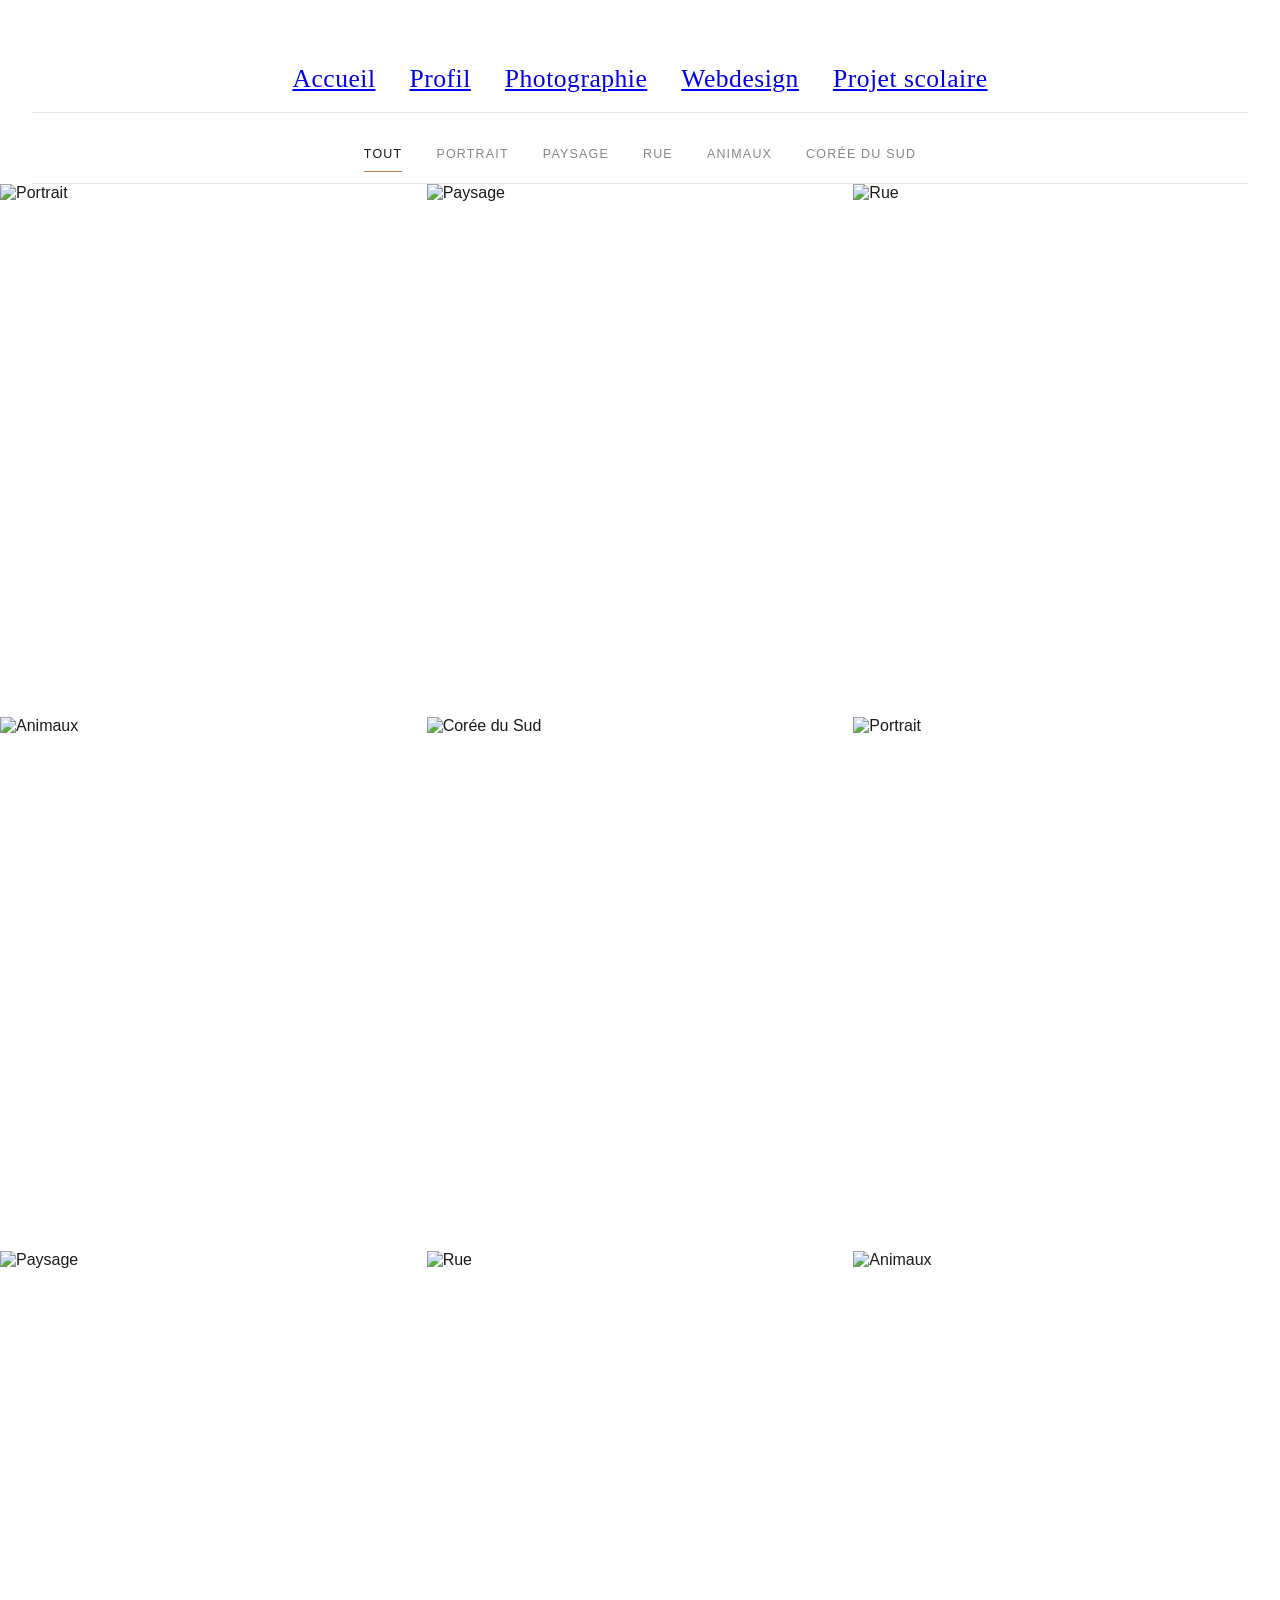
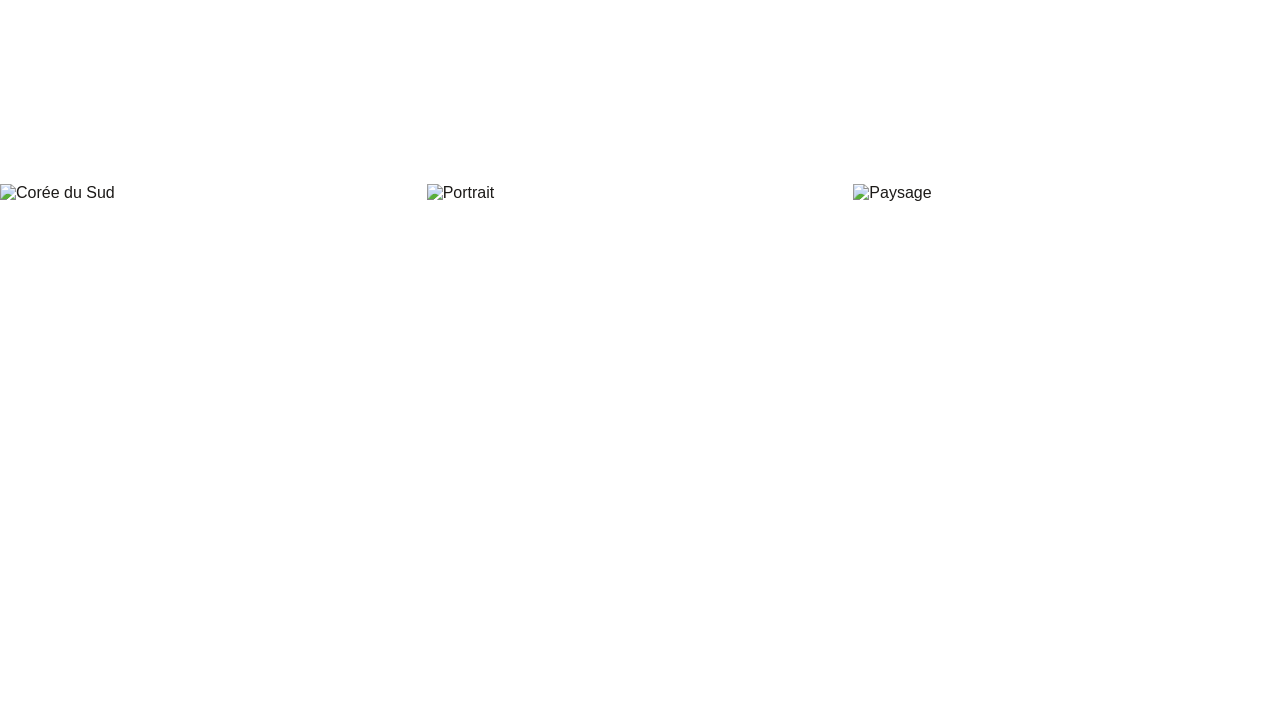
==== photographie.html @ 95eaf7b1 "photo" ====
<!DOCTYPE html>
<html lang="fr">
<head>
  <meta charset="UTF-8" />
  <meta name="viewport" content="width=device-width, initial-scale=1.0" />
  <title>Virgil Cantin — Portfolio</title>
    <link rel="stylesheet" href="photographie.css" />
     <script src="photographie.js"></script>
</head>
<body>

<body>

<header>
      <div class="topbar">
    <nav class="top-nav">
      <a href="index.html">Accueil</a>
      <a href="profil.html">Profil</a>
      <a href="photographie.html">Photographie</a>
      <a href="webdesing.html">Webdesign</a>
      <a href="projetsco.html">Projet scolaire</a>
    </nav>

  <nav id="filters">
    <button class="active" data-filter="tout">Tout</button>
    <button data-filter="portrait">Portrait</button>
    <button data-filter="paysage">Paysage</button>
    <button data-filter="rue">Rue</button>
    <button data-filter="animaux">Animaux</button>
    <button data-filter="coree">Corée du Sud</button>
  </nav>
</header>

<section class="grid" id="grid">

  <figure data-cat="portrait"><img src="https://picsum.photos/seed/portrait-a/700/875" alt="Portrait"><figcaption>Portrait — 01</figcaption></figure>
  <figure data-cat="paysage"><img src="https://picsum.photos/seed/paysage-a/700/875" alt="Paysage"><figcaption>Paysage — 01</figcaption></figure>
  <figure data-cat="rue"><img src="https://picsum.photos/seed/rue-a/700/875" alt="Rue"><figcaption>Rue — 01</figcaption></figure>

  <figure data-cat="animaux"><img src="https://picsum.photos/seed/animaux-a/700/875" alt="Animaux"><figcaption>Animaux — 01</figcaption></figure>
  <figure data-cat="coree"><img src="https://picsum.photos/seed/coree-a/700/875" alt="Corée du Sud"><figcaption>Corée du Sud — 01</figcaption></figure>
  <figure data-cat="portrait"><img src="https://picsum.photos/seed/portrait-b/700/875" alt="Portrait"><figcaption>Portrait — 02</figcaption></figure>

  <figure data-cat="paysage"><img src="https://picsum.photos/seed/paysage-b/700/875" alt="Paysage"><figcaption>Paysage — 02</figcaption></figure>
  <figure data-cat="rue"><img src="https://picsum.photos/seed/rue-b/700/875" alt="Rue"><figcaption>Rue — 02</figcaption></figure>
  <figure data-cat="animaux"><img src="https://picsum.photos/seed/animaux-b/700/875" alt="Animaux"><figcaption>Animaux — 02</figcaption></figure>

  <figure data-cat="coree"><img src="https://picsum.photos/seed/coree-b/700/875" alt="Corée du Sud"><figcaption>Corée du Sud — 02</figcaption></figure>
  <figure data-cat="portrait"><img src="https://picsum.photos/seed/portrait-c/700/875" alt="Portrait"><figcaption>Portrait — 03</figcaption></figure>
  <figure data-cat="paysage"><img src="https://picsum.photos/seed/paysage-c/700/875" alt="Paysage"><figcaption>Paysage — 03</figcaption></figure>

</section>

<div class="lightbox" id="lightbox">
  <button class="close" id="lightboxClose" aria-label="Fermer">✕</button>
  <button class="nav-arrow prev" id="lightboxPrev" aria-label="Image précédente">‹</button>
  <img id="lightboxImg" src="" alt="">
  <figcaption id="lightboxCaption"></figcaption>
  <button class="nav-arrow next" id="lightboxNext" aria-label="Image suivante">›</button>
</div>

</body>
</html>
---- photographie.css ----
:root{
    --ink:#1c1a18;
    --paper:#ffffff;
    --muted:#8a8580;
    --line:#e7e3df;
    --accent:#b07d52;
  }
  *{margin:0;padding:0;box-sizing:border-box;}
  body{
    background:var(--paper);
    color:var(--ink);
    font-family:'Jost', sans-serif;
    -webkit-font-smoothing:antialiased;
  }

  header{
    padding:34px 32px 0;
    position:relative;
  }

  .top-nav{
    text-align:center;
    font-family:'Fraunces', serif;
    font-weight:400;
    font-size:1.6rem;
    letter-spacing:0.5px;
    color:var(--ink);
  }

  .login{
    position:absolute;
    top:30px;
    right:32px;
    display:flex;
    align-items:center;
    gap:8px;
    font-size:0.8rem;
    letter-spacing:0.5px;
    color:var(--muted);
  }
  .login span.dot{
    width:22px;height:22px;border-radius:50%;
    border:1px solid var(--muted);
    display:flex;align-items:center;justify-content:center;
    font-size:0.7rem;
  }

  nav{
    margin-top:30px;
    display:flex;
    justify-content:center;
    flex-wrap:wrap;
    gap:34px;
    padding-bottom:18px;
    border-bottom:1px solid var(--line);
  }
  nav button{
    background:none;
    border:none;
    font-family:'Jost', sans-serif;
    font-size:0.78rem;
    letter-spacing:1.2px;
    text-transform:uppercase;
    color:var(--muted);
    cursor:pointer;
    padding:4px 0;
    position:relative;
    transition:color .25s ease;
  }
  nav button::after{
    content:"";
    position:absolute;
    left:0; right:0; bottom:-7px;
    height:1px;
    background:var(--accent);
    transform:scaleX(0);
    transition:transform .25s ease;
  }
  nav button:hover{ color:var(--ink); }
  nav button.active{ color:var(--ink); }
  nav button.active::after{ transform:scaleX(1); }
  nav .sep{
    width:1px;
    background:var(--line);
    align-self:stretch;
  }
  nav a.about{
    font-size:0.78rem;
    letter-spacing:1.2px;
    text-transform:uppercase;
    color:var(--muted);
    text-decoration:none;
    padding:4px 0;
    transition:color .25s ease;
  }
  nav a.about:hover{ color:var(--ink); }

  .grid{
    display:grid;
    grid-template-columns:repeat(3, 1fr);
  }
  @media (max-width:780px){
    .grid{ grid-template-columns:repeat(2, 1fr); }
  }
  @media (max-width:480px){
    .grid{ grid-template-columns:1fr; }
  }

  figure{
    position:relative;
    margin:0;
    overflow:hidden;
    aspect-ratio:4/5;
    cursor:pointer;
  }
  figure img{
    width:100%;
    height:100%;
    object-fit:cover;
    display:block;
    transition:transform .7s ease;
  }
  figure:hover img{ transform:scale(1.06); }

  figure figcaption{
    position:absolute;
    left:0; right:0; bottom:0;
    padding:18px 20px;
    background:linear-gradient(to top, rgba(0,0,0,.55), rgba(0,0,0,0));
    color:#fff;
    font-family:'Fraunces', serif;
    font-size:0.95rem;
    letter-spacing:0.5px;
    opacity:0;
    transform:translateY(8px);
    transition:opacity .35s ease, transform .35s ease;
  }
  figure:hover figcaption{ opacity:1; transform:translateY(0); }

  figure.hide{
    display:none;
  }

  .lightbox{
    position:fixed;
    inset:0;
    background:rgba(15,13,12,.94);
    display:flex;
    align-items:center;
    justify-content:center;
    opacity:0;
    visibility:hidden;
    transition:opacity .3s ease;
    z-index:1000;
  }
  .lightbox.open{
    opacity:1;
    visibility:visible;
  }
  .lightbox img{
    max-width:88vw;
    max-height:84vh;
    object-fit:contain;
    box-shadow:0 20px 60px rgba(0,0,0,.5);
    transform:scale(.96);
    transition:transform .3s ease;
  }
  .lightbox.open img{ transform:scale(1); }
 
  .lightbox figcaption{
    position:absolute;
    left:0; right:0; bottom:36px;
    text-align:center;
    color:#f1eee9;
    font-family:'Fraunces', serif;
    font-size:0.95rem;
    letter-spacing:0.5px;
  }
 
  .lightbox .close{
    position:absolute;
    top:28px;
    right:32px;
    width:38px;
    height:38px;
    border:1px solid rgba(255,255,255,.35);
    border-radius:50%;
    background:none;
    color:#f1eee9;
    font-size:1.1rem;
    cursor:pointer;
    display:flex;
    align-items:center;
    justify-content:center;
    transition:background .2s ease, border-color .2s ease;
  }
  .lightbox .close:hover{
    background:rgba(255,255,255,.08);
    border-color:rgba(255,255,255,.6);
  }
 
  .lightbox .nav-arrow{
    position:absolute;
    top:50%;
    transform:translateY(-50%);
    background:none;
    border:none;
    color:#f1eee9;
    font-size:1.8rem;
    cursor:pointer;
    padding:12px 16px;
    opacity:.7;
    transition:opacity .2s ease;
  }
  .lightbox .nav-arrow:hover{ opacity:1; }
  .lightbox .prev{ left:8px; }
  .lightbox .next{ right:8px; }
 
  @media (max-width:600px){
    .lightbox .nav-arrow{ font-size:1.4rem; padding:8px 10px; }
    .lightbox .close{ top:16px; right:16px; }
  }
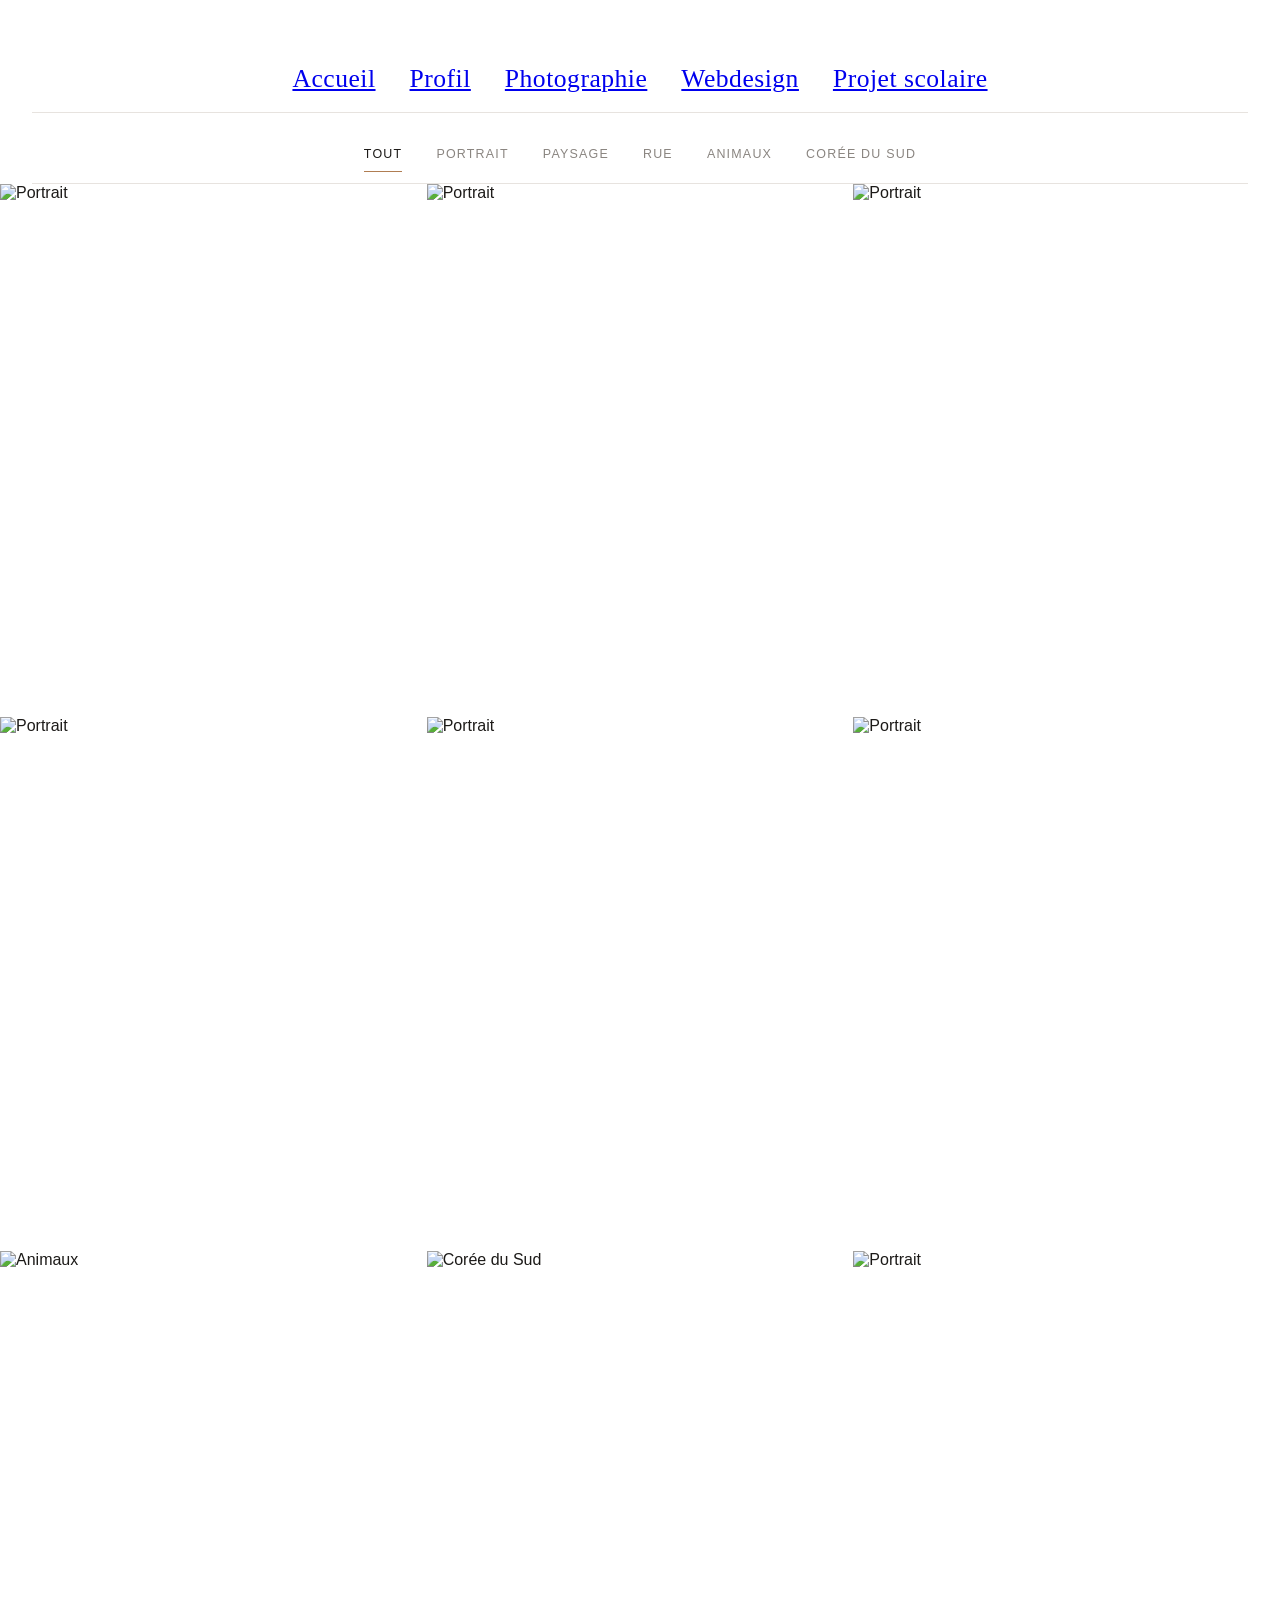
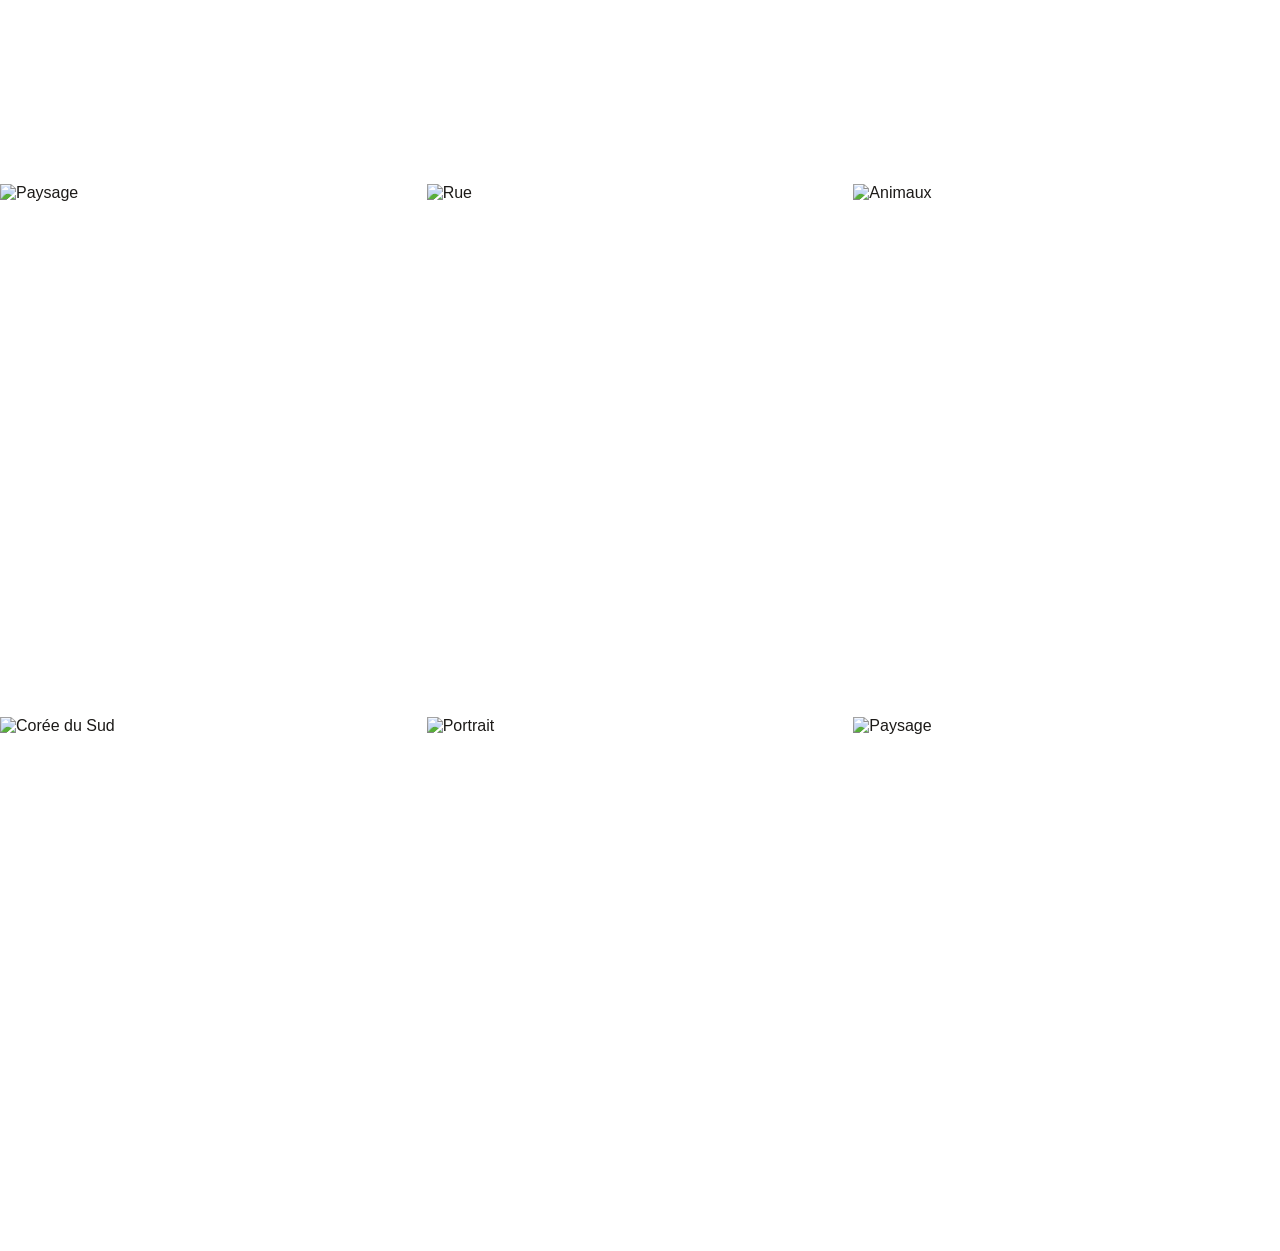
==== commit a3ef0d3f: "Update photographie.html" ====
--- a/photographie.html
+++ b/photographie.html
@@ -33,9 +33,14 @@
 
 <section class="grid" id="grid">
 
-  <figure data-cat="portrait"><img src="https://picsum.photos/seed/portrait-a/700/875" alt="Portrait"><figcaption>Portrait — 01</figcaption></figure>
-  <figure data-cat="paysage"><img src="https://picsum.photos/seed/paysage-a/700/875" alt="Paysage"><figcaption>Paysage — 01</figcaption></figure>
-  <figure data-cat="rue"><img src="https://picsum.photos/seed/rue-a/700/875" alt="Rue"><figcaption>Rue — 01</figcaption></figure>
+  <figure data-cat="portrait"><img src="Photo/Mamie 1.jpg" alt="Portrait"><figcaption>Portrait d'une grand-mère coréenne</figcaption></figure>
+  <figure data-cat="portrait"><img src="Photo/Mamie resto.jpg" alt="Portrait"><figcaption>Grand-mère coréenne au travail</figcaption></figure>
+  <figure data-cat="portrait"><img src="Photo/Spidy pêcheur1.jpg" alt="Portrait"><figcaption>Portrait d'un pêcheur coréen 1</figcaption></figure>
+  <figure data-cat="portrait"><img src="Photo/Spidy pêcheur2.jpg.jpg" alt="Portrait"><figcaption>Portrait d'un pêcheur coréen 2</figcaption></figure>
+  <figure data-cat="portrait"><img src="Photo/Spidy pêcheur3.jpg.jpg" alt="Portrait"><figcaption>Portrait d'un pêcheur coréen 3</figcaption></figure>
+  <figure data-cat="portrait"><img src="Photo/Papi resto.jpg" alt="Portrait"><figcaption>Portrait d'un grand père coréen</figcaption></figure>
+
+  
 
   <figure data-cat="animaux"><img src="https://picsum.photos/seed/animaux-a/700/875" alt="Animaux"><figcaption>Animaux — 01</figcaption></figure>
   <figure data-cat="coree"><img src="https://picsum.photos/seed/coree-a/700/875" alt="Corée du Sud"><figcaption>Corée du Sud — 01</figcaption></figure>
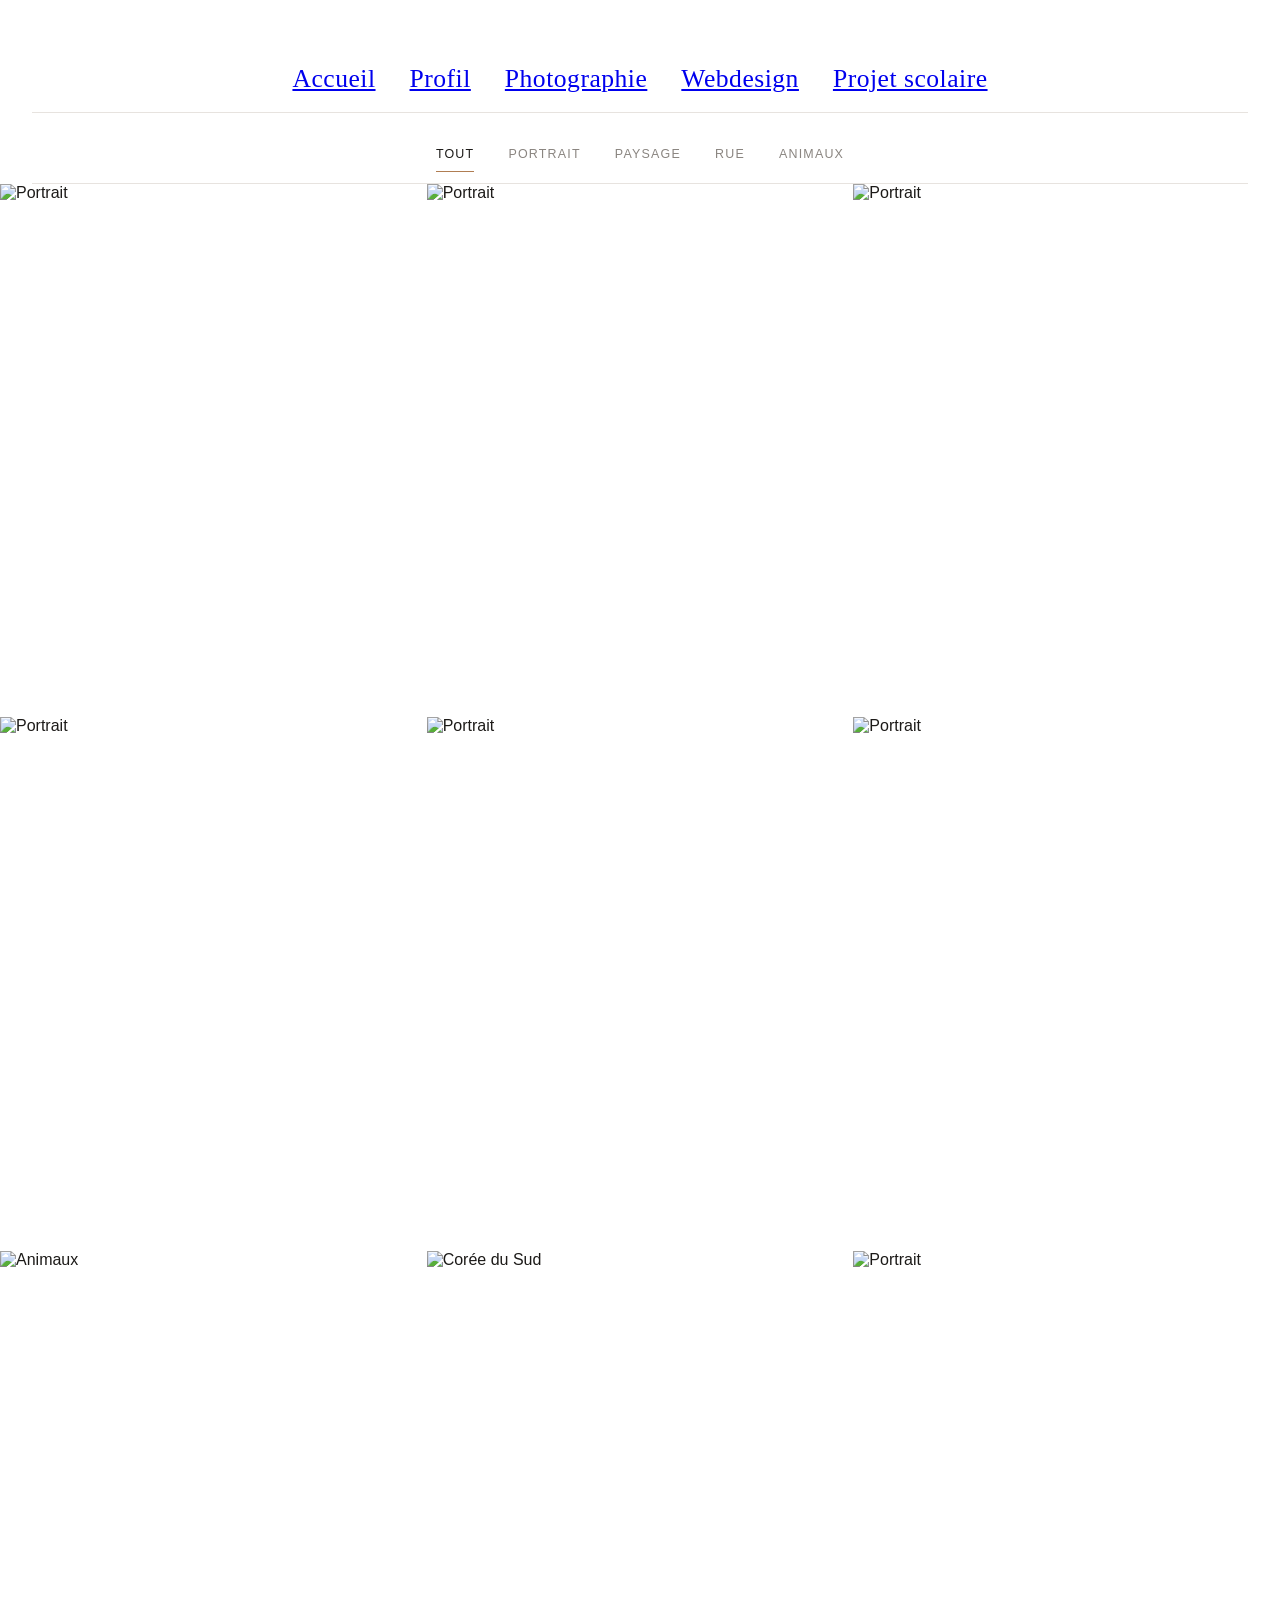
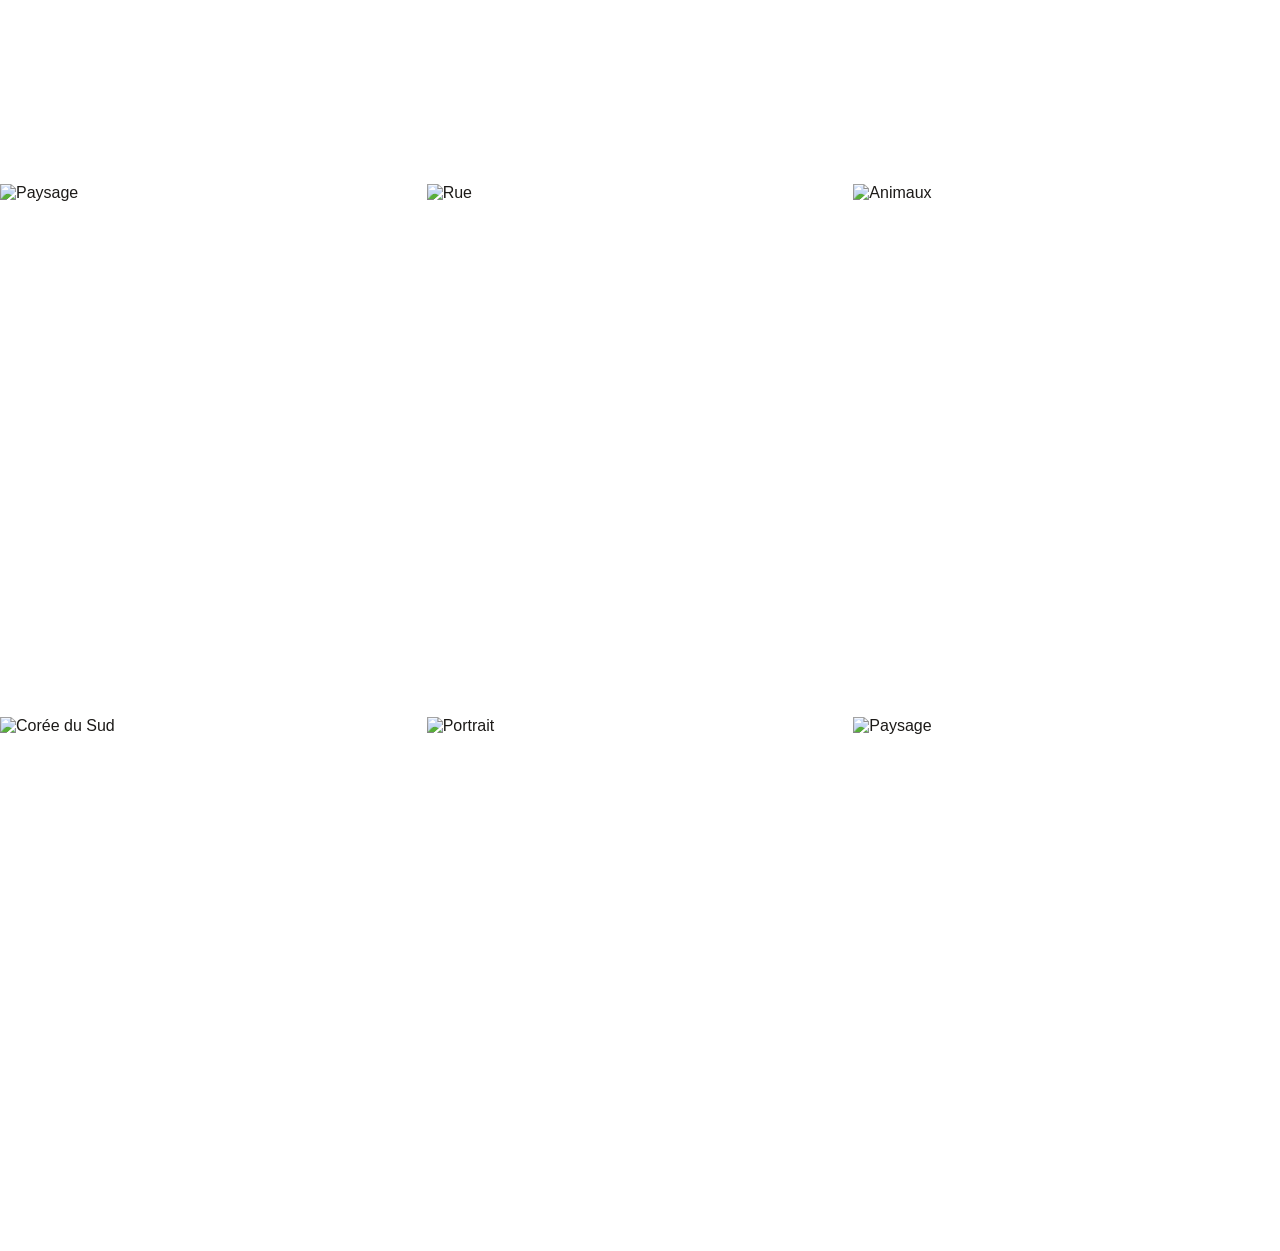
==== commit 9243493d: "Update photographie.html" ====
--- a/photographie.html
+++ b/photographie.html
@@ -27,7 +27,6 @@
     <button data-filter="paysage">Paysage</button>
     <button data-filter="rue">Rue</button>
     <button data-filter="animaux">Animaux</button>
-    <button data-filter="coree">Corée du Sud</button>
   </nav>
 </header>
 
@@ -40,17 +39,15 @@
   <figure data-cat="portrait"><img src="Photo/Spidy pêcheur3.jpg.jpg" alt="Portrait"><figcaption>Portrait d'un pêcheur coréen 3</figcaption></figure>
   <figure data-cat="portrait"><img src="Photo/Papi resto.jpg" alt="Portrait"><figcaption>Portrait d'un grand père coréen</figcaption></figure>
 
-  
-
   <figure data-cat="animaux"><img src="https://picsum.photos/seed/animaux-a/700/875" alt="Animaux"><figcaption>Animaux — 01</figcaption></figure>
-  <figure data-cat="coree"><img src="https://picsum.photos/seed/coree-a/700/875" alt="Corée du Sud"><figcaption>Corée du Sud — 01</figcaption></figure>
+  <figure data-cat="rue"><img src="https://picsum.photos/seed/rue-a/700/875" alt="Corée du Sud"><figcaption>Corée du Sud — 01</figcaption></figure>
   <figure data-cat="portrait"><img src="https://picsum.photos/seed/portrait-b/700/875" alt="Portrait"><figcaption>Portrait — 02</figcaption></figure>
 
   <figure data-cat="paysage"><img src="https://picsum.photos/seed/paysage-b/700/875" alt="Paysage"><figcaption>Paysage — 02</figcaption></figure>
   <figure data-cat="rue"><img src="https://picsum.photos/seed/rue-b/700/875" alt="Rue"><figcaption>Rue — 02</figcaption></figure>
   <figure data-cat="animaux"><img src="https://picsum.photos/seed/animaux-b/700/875" alt="Animaux"><figcaption>Animaux — 02</figcaption></figure>
 
-  <figure data-cat="coree"><img src="https://picsum.photos/seed/coree-b/700/875" alt="Corée du Sud"><figcaption>Corée du Sud — 02</figcaption></figure>
+  <figure data-cat="rue"><img src="https://picsum.photos/seed/Rue-b/700/875" alt="Corée du Sud"><figcaption>Corée du Sud — 02</figcaption></figure>
   <figure data-cat="portrait"><img src="https://picsum.photos/seed/portrait-c/700/875" alt="Portrait"><figcaption>Portrait — 03</figcaption></figure>
   <figure data-cat="paysage"><img src="https://picsum.photos/seed/paysage-c/700/875" alt="Paysage"><figcaption>Paysage — 03</figcaption></figure>
 
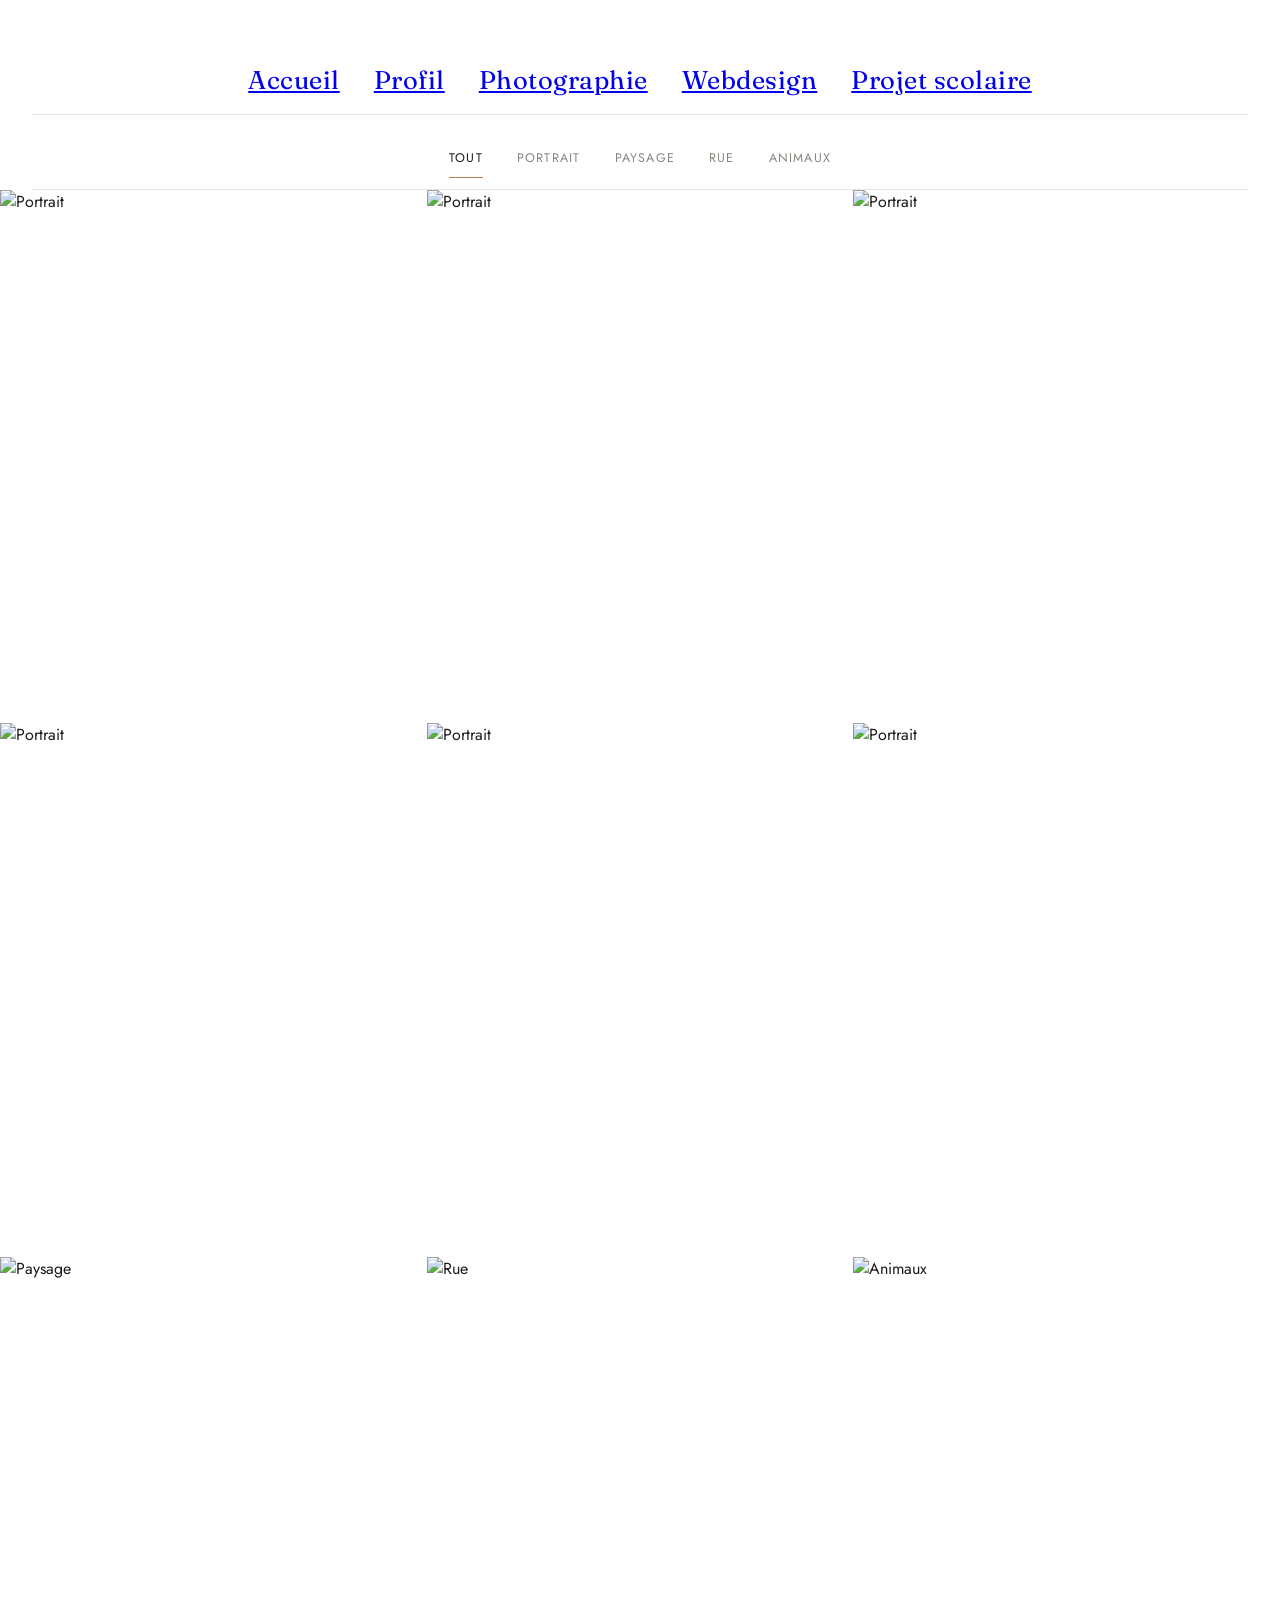
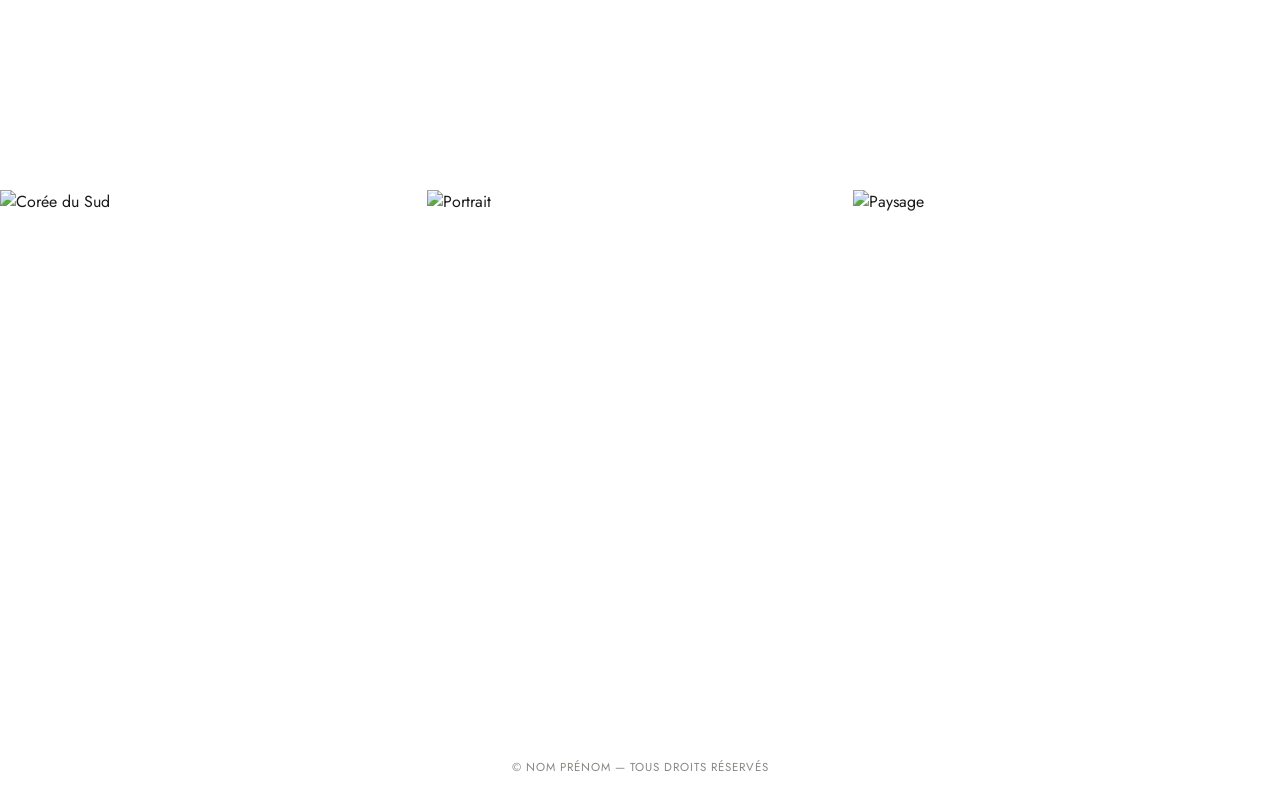
==== commit 440f5839: "test" ====
--- a/photographie.html
+++ b/photographie.html
@@ -1,14 +1,245 @@
 <!DOCTYPE html>
 <html lang="fr">
 <head>
-  <meta charset="UTF-8" />
-  <meta name="viewport" content="width=device-width, initial-scale=1.0" />
-  <title>Virgil Cantin — Portfolio</title>
-    <link rel="stylesheet" href="photographie.css" />
-     <script src="photographie.js"></script>
+<meta charset="UTF-8">
+<meta name="viewport" content="width=device-width, initial-scale=1.0">
+<title>Nom Prénom — Photographe</title>
+<link rel="preconnect" href="https://fonts.googleapis.com">
+<link href="https://fonts.googleapis.com/css2?family=Fraunces:opsz,wght@9..144,300;9..144,400;9..144,500&family=Jost:wght@300;400;500&display=swap" rel="stylesheet">
+<style>
+  :root{
+    --ink:#1c1a18;
+    --paper:#ffffff;
+    --muted:#8a8580;
+    --line:#e7e3df;
+    --accent:#b07d52;
+  }
+  *{margin:0;padding:0;box-sizing:border-box;}
+  body{
+    background:var(--paper);
+    color:var(--ink);
+    font-family:'Jost', sans-serif;
+    -webkit-font-smoothing:antialiased;
+  }
+
+  header{
+    padding:34px 32px 0;
+    position:relative;
+  }
+
+  .top-nav{
+    text-align:center;
+    font-family:'Fraunces', serif;
+    font-weight:400;
+    font-size:1.6rem;
+    letter-spacing:0.5px;
+    color:var(--ink);
+  }
+
+  .login{
+    position:absolute;
+    top:30px;
+    right:32px;
+    display:flex;
+    align-items:center;
+    gap:8px;
+    font-size:0.8rem;
+    letter-spacing:0.5px;
+    color:var(--muted);
+  }
+  .login span.dot{
+    width:22px;height:22px;border-radius:50%;
+    border:1px solid var(--muted);
+    display:flex;align-items:center;justify-content:center;
+    font-size:0.7rem;
+  }
+
+  nav{
+    margin-top:30px;
+    display:flex;
+    justify-content:center;
+    flex-wrap:wrap;
+    gap:34px;
+    padding-bottom:18px;
+    border-bottom:1px solid var(--line);
+  }
+  nav button{
+    background:none;
+    border:none;
+    font-family:'Jost', sans-serif;
+    font-size:0.78rem;
+    letter-spacing:1.2px;
+    text-transform:uppercase;
+    color:var(--muted);
+    cursor:pointer;
+    padding:4px 0;
+    position:relative;
+    transition:color .25s ease;
+  }
+  nav button::after{
+    content:"";
+    position:absolute;
+    left:0; right:0; bottom:-7px;
+    height:1px;
+    background:var(--accent);
+    transform:scaleX(0);
+    transition:transform .25s ease;
+  }
+  nav button:hover{ color:var(--ink); }
+  nav button.active{ color:var(--ink); }
+  nav button.active::after{ transform:scaleX(1); }
+  nav .sep{
+    width:1px;
+    background:var(--line);
+    align-self:stretch;
+  }
+  nav a.about{
+    font-size:0.78rem;
+    letter-spacing:1.2px;
+    text-transform:uppercase;
+    color:var(--muted);
+    text-decoration:none;
+    padding:4px 0;
+    transition:color .25s ease;
+  }
+  nav a.about:hover{ color:var(--ink); }
+
+  .grid{
+    display:grid;
+    grid-template-columns:repeat(3, 1fr);
+  }
+  @media (max-width:780px){
+    .grid{ grid-template-columns:repeat(2, 1fr); }
+  }
+  @media (max-width:480px){
+    .grid{ grid-template-columns:1fr; }
+  }
+
+  figure{
+    position:relative;
+    margin:0;
+    overflow:hidden;
+    aspect-ratio:4/5;
+    cursor:pointer;
+  }
+  figure img{
+    width:100%;
+    height:100%;
+    object-fit:cover;
+    display:block;
+    transition:transform .7s ease;
+  }
+  figure:hover img{ transform:scale(1.06); }
+
+  figure figcaption{
+    position:absolute;
+    left:0; right:0; bottom:0;
+    padding:18px 20px;
+    background:linear-gradient(to top, rgba(0,0,0,.55), rgba(0,0,0,0));
+    color:#fff;
+    font-family:'Fraunces', serif;
+    font-size:0.95rem;
+    letter-spacing:0.5px;
+    opacity:0;
+    transform:translateY(8px);
+    transition:opacity .35s ease, transform .35s ease;
+  }
+  figure:hover figcaption{ opacity:1; transform:translateY(0); }
+
+  figure.hide{
+    display:none;
+  }
+
+  footer{
+    text-align:center;
+    padding:36px 0;
+    font-size:0.72rem;
+    letter-spacing:1px;
+    color:var(--muted);
+    text-transform:uppercase;
+  }
+
+  .lightbox{
+    position:fixed;
+    inset:0;
+    background:rgba(15,13,12,.94);
+    display:flex;
+    align-items:center;
+    justify-content:center;
+    opacity:0;
+    visibility:hidden;
+    transition:opacity .3s ease;
+    z-index:1000;
+  }
+  .lightbox.open{
+    opacity:1;
+    visibility:visible;
+  }
+  .lightbox img{
+    max-width:88vw;
+    max-height:84vh;
+    object-fit:contain;
+    box-shadow:0 20px 60px rgba(0,0,0,.5);
+    transform:scale(.96);
+    transition:transform .3s ease;
+  }
+  .lightbox.open img{ transform:scale(1); }
+
+  .lightbox figcaption{
+    position:absolute;
+    left:0; right:0; bottom:36px;
+    text-align:center;
+    color:#f1eee9;
+    font-family:'Fraunces', serif;
+    font-size:0.95rem;
+    letter-spacing:0.5px;
+  }
+
+  .lightbox .close{
+    position:absolute;
+    top:28px;
+    right:32px;
+    width:38px;
+    height:38px;
+    border:1px solid rgba(255,255,255,.35);
+    border-radius:50%;
+    background:none;
+    color:#f1eee9;
+    font-size:1.1rem;
+    cursor:pointer;
+    display:flex;
+    align-items:center;
+    justify-content:center;
+    transition:background .2s ease, border-color .2s ease;
+  }
+  .lightbox .close:hover{
+    background:rgba(255,255,255,.08);
+    border-color:rgba(255,255,255,.6);
+  }
+
+  .lightbox .nav-arrow{
+    position:absolute;
+    top:50%;
+    transform:translateY(-50%);
+    background:none;
+    border:none;
+    color:#f1eee9;
+    font-size:1.8rem;
+    cursor:pointer;
+    padding:12px 16px;
+    opacity:.7;
+    transition:opacity .2s ease;
+  }
+  .lightbox .nav-arrow:hover{ opacity:1; }
+  .lightbox .prev{ left:8px; }
+  .lightbox .next{ right:8px; }
+
+  @media (max-width:600px){
+    .lightbox .nav-arrow{ font-size:1.4rem; padding:8px 10px; }
+    .lightbox .close{ top:16px; right:16px; }
+  }
+</style>
 </head>
-<body>
-
 <body>
 
 <header>
@@ -32,22 +263,18 @@
 
 <section class="grid" id="grid">
 
-  <figure data-cat="portrait"><img src="Photo/Mamie 1.jpg" alt="Portrait"><figcaption>Portrait d'une grand-mère coréenne</figcaption></figure>
-  <figure data-cat="portrait"><img src="Photo/Mamie resto.jpg" alt="Portrait"><figcaption>Grand-mère coréenne au travail</figcaption></figure>
+ <figure data-cat="portrait"><img src="Photo/Mamie resto.jpg.jpg" alt="Portrait"><figcaption>Portrait d'une grand-mère coréenne</figcaption></figure>
+  <figure data-cat="portrait"><img src="Photo/Mamie 1.jpg" alt="Portrait"><figcaption>Grand-mère coréenne au travail</figcaption></figure>
   <figure data-cat="portrait"><img src="Photo/Spidy pêcheur1.jpg" alt="Portrait"><figcaption>Portrait d'un pêcheur coréen 1</figcaption></figure>
-  <figure data-cat="portrait"><img src="Photo/Spidy pêcheur2.jpg.jpg" alt="Portrait"><figcaption>Portrait d'un pêcheur coréen 2</figcaption></figure>
-  <figure data-cat="portrait"><img src="Photo/Spidy pêcheur3.jpg.jpg" alt="Portrait"><figcaption>Portrait d'un pêcheur coréen 3</figcaption></figure>
+  <figure data-cat="portrait"><img src="Photo/Spidy pêcheur2.jpg" alt="Portrait"><figcaption>Portrait d'un pêcheur coréen 2</figcaption></figure>
+  <figure data-cat="portrait"><img src="Photo/Spidy pêcheur3.jpg" alt="Portrait"><figcaption>Portrait d'un pêcheur coréen 3</figcaption></figure>
   <figure data-cat="portrait"><img src="Photo/Papi resto.jpg" alt="Portrait"><figcaption>Portrait d'un grand père coréen</figcaption></figure>
-
-  <figure data-cat="animaux"><img src="https://picsum.photos/seed/animaux-a/700/875" alt="Animaux"><figcaption>Animaux — 01</figcaption></figure>
-  <figure data-cat="rue"><img src="https://picsum.photos/seed/rue-a/700/875" alt="Corée du Sud"><figcaption>Corée du Sud — 01</figcaption></figure>
-  <figure data-cat="portrait"><img src="https://picsum.photos/seed/portrait-b/700/875" alt="Portrait"><figcaption>Portrait — 02</figcaption></figure>
 
   <figure data-cat="paysage"><img src="https://picsum.photos/seed/paysage-b/700/875" alt="Paysage"><figcaption>Paysage — 02</figcaption></figure>
   <figure data-cat="rue"><img src="https://picsum.photos/seed/rue-b/700/875" alt="Rue"><figcaption>Rue — 02</figcaption></figure>
   <figure data-cat="animaux"><img src="https://picsum.photos/seed/animaux-b/700/875" alt="Animaux"><figcaption>Animaux — 02</figcaption></figure>
 
-  <figure data-cat="rue"><img src="https://picsum.photos/seed/Rue-b/700/875" alt="Corée du Sud"><figcaption>Corée du Sud — 02</figcaption></figure>
+  <figure data-cat="rue"><img src="https://picsum.photos/seed/rue-b/700/875" alt="Corée du Sud"><figcaption>Corée du Sud — 02</figcaption></figure>
   <figure data-cat="portrait"><img src="https://picsum.photos/seed/portrait-c/700/875" alt="Portrait"><figcaption>Portrait — 03</figcaption></figure>
   <figure data-cat="paysage"><img src="https://picsum.photos/seed/paysage-c/700/875" alt="Paysage"><figcaption>Paysage — 03</figcaption></figure>
 
@@ -61,5 +288,80 @@
   <button class="nav-arrow next" id="lightboxNext" aria-label="Image suivante">›</button>
 </div>
 
+<footer>© Nom Prénom — Tous droits réservés</footer>
+
+<script>
+  const buttons = document.querySelectorAll('#filters button');
+  const items = document.querySelectorAll('#grid figure');
+
+  buttons.forEach(btn => {
+    btn.addEventListener('click', () => {
+      buttons.forEach(b => b.classList.remove('active'));
+      btn.classList.add('active');
+      const f = btn.dataset.filter;
+      items.forEach(item => {
+        if(f === 'tout' || item.dataset.cat === f){
+          item.classList.remove('hide');
+        } else {
+          item.classList.add('hide');
+        }
+      });
+    });
+  });
+
+  // Visionneuse plein écran
+  const lightbox = document.getElementById('lightbox');
+  const lightboxImg = document.getElementById('lightboxImg');
+  const lightboxCaption = document.getElementById('lightboxCaption');
+  const closeBtn = document.getElementById('lightboxClose');
+  const prevBtn = document.getElementById('lightboxPrev');
+  const nextBtn = document.getElementById('lightboxNext');
+  let currentIndex = 0;
+
+  function visibleItems(){
+    return Array.from(items).filter(item => !item.classList.contains('hide'));
+  }
+
+  function openLightbox(index){
+    const visible = visibleItems();
+    if(!visible.length) return;
+    currentIndex = (index + visible.length) % visible.length;
+    const item = visible[currentIndex];
+    const img = item.querySelector('img');
+    const caption = item.querySelector('figcaption');
+    lightboxImg.src = img.src;
+    lightboxImg.alt = img.alt;
+    lightboxCaption.textContent = caption ? caption.textContent : '';
+    lightbox.classList.add('open');
+  }
+
+  function closeLightbox(){
+    lightbox.classList.remove('open');
+  }
+
+  items.forEach((item) => {
+    item.addEventListener('click', () => {
+      const visible = visibleItems();
+      const index = visible.indexOf(item);
+      openLightbox(index);
+    });
+  });
+
+  closeBtn.addEventListener('click', closeLightbox);
+  prevBtn.addEventListener('click', (e) => { e.stopPropagation(); openLightbox(currentIndex - 1); });
+  nextBtn.addEventListener('click', (e) => { e.stopPropagation(); openLightbox(currentIndex + 1); });
+
+  lightbox.addEventListener('click', (e) => {
+    if(e.target === lightbox) closeLightbox();
+  });
+
+  document.addEventListener('keydown', (e) => {
+    if(!lightbox.classList.contains('open')) return;
+    if(e.key === 'Escape') closeLightbox();
+    if(e.key === 'ArrowRight') openLightbox(currentIndex + 1);
+    if(e.key === 'ArrowLeft') openLightbox(currentIndex - 1);
+  });
+</script>
+
 </body>
-</html>+</html>
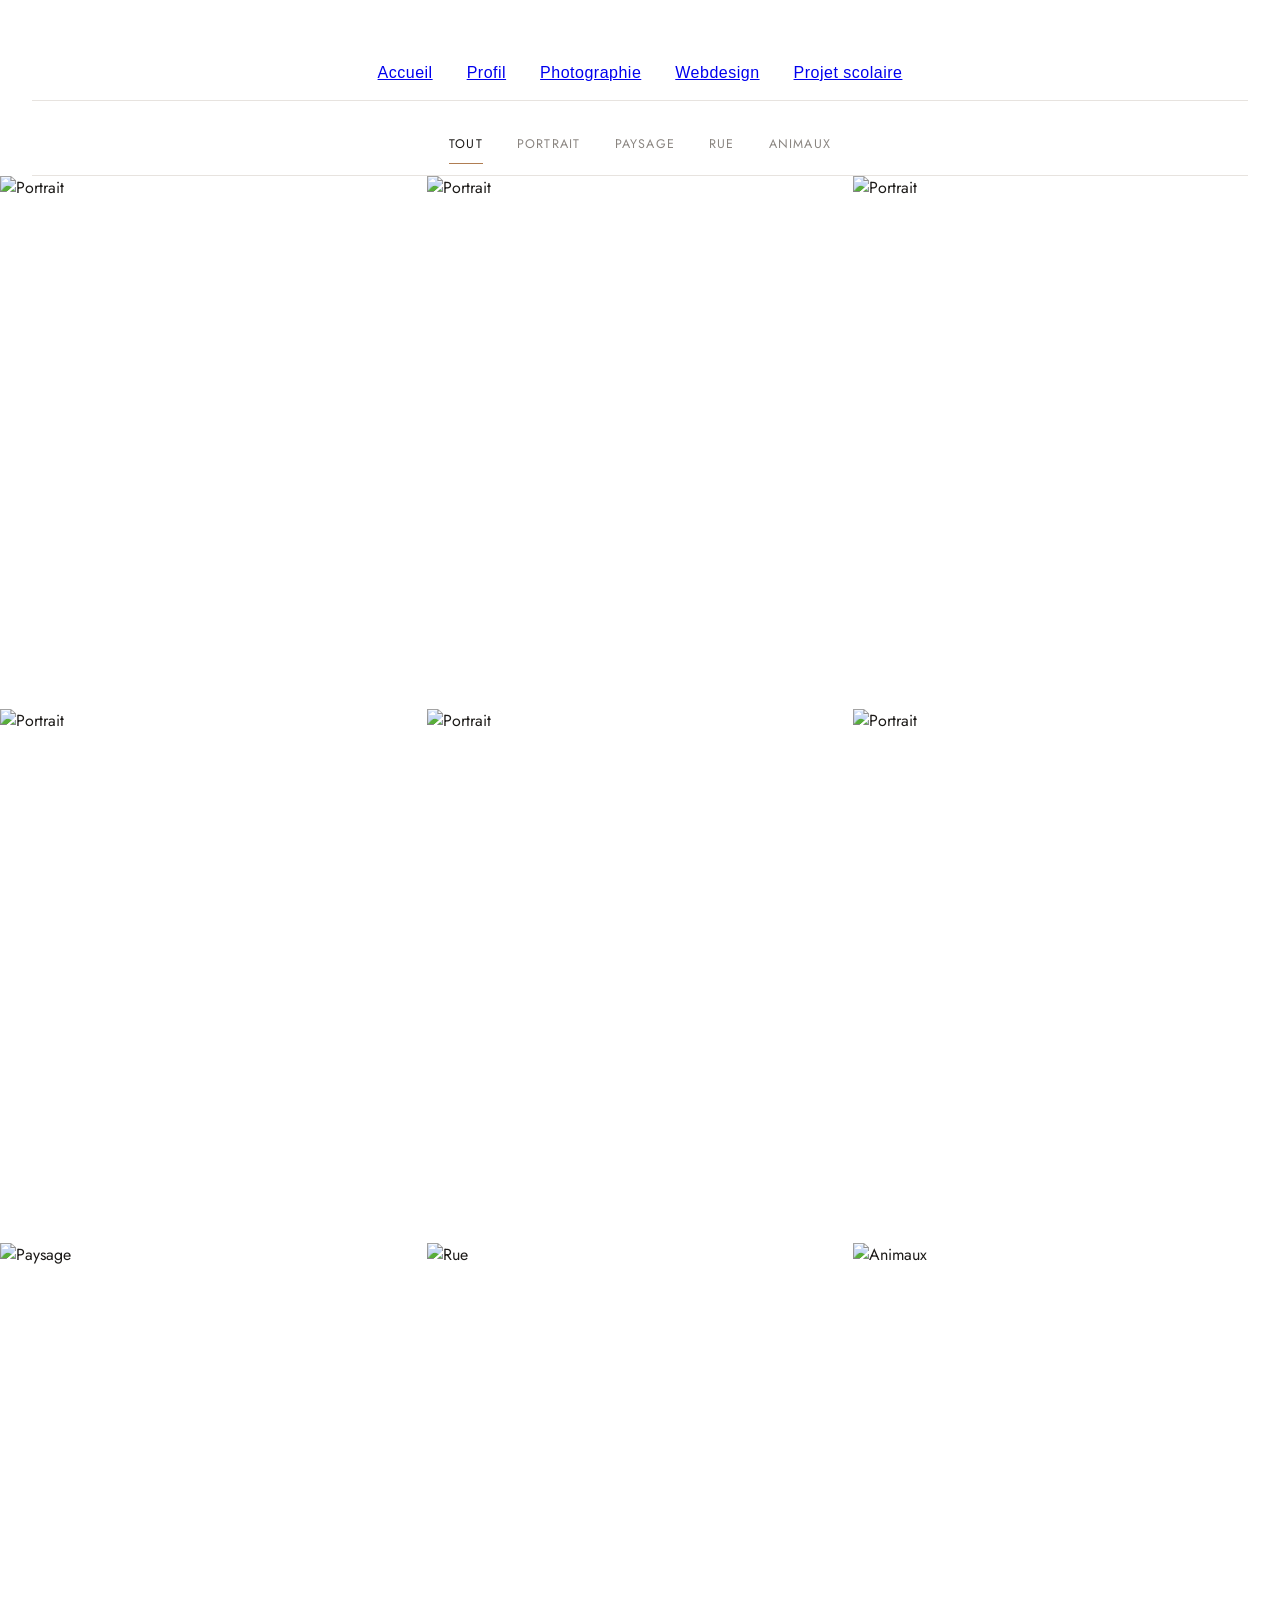
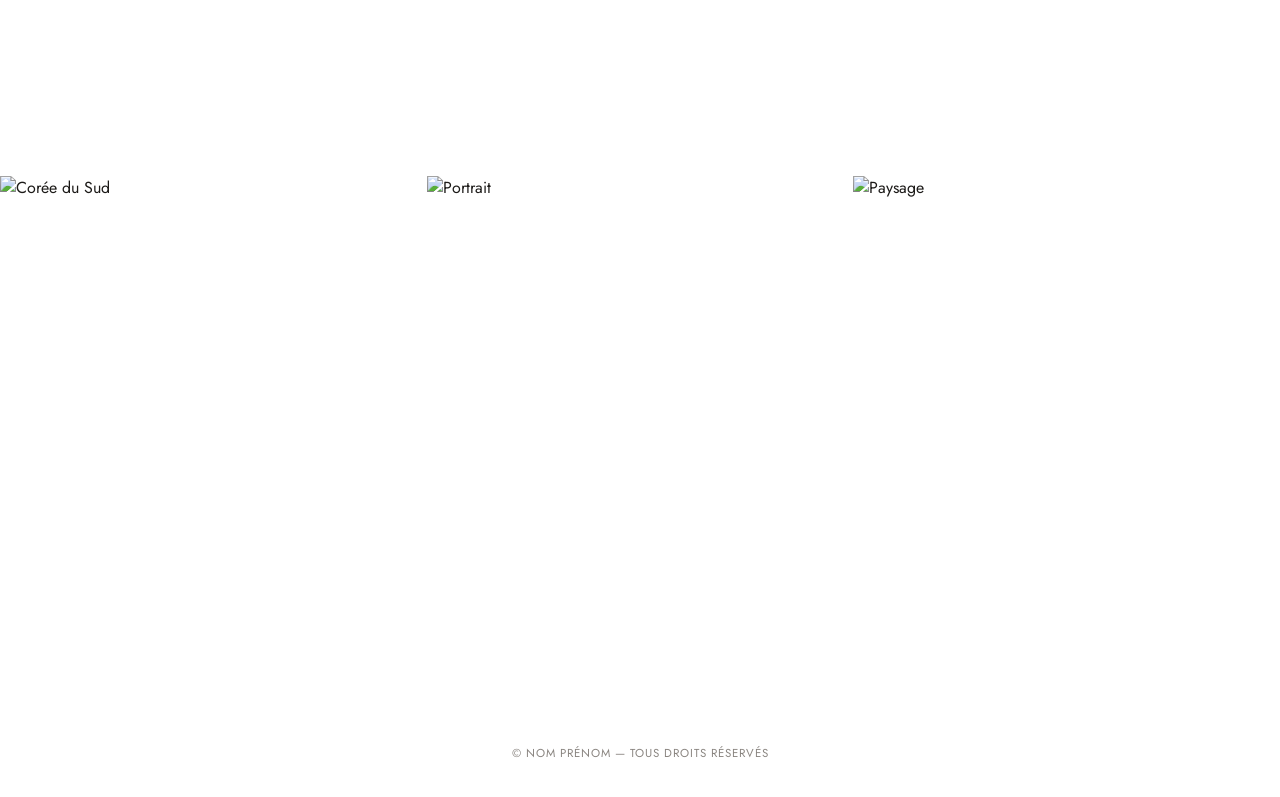
==== commit bc9158f4: "Update photographie.html" ====
--- a/photographie.html
+++ b/photographie.html
@@ -1,367 +1,465 @@
 <!DOCTYPE html>
 <html lang="fr">
+
 <head>
-<meta charset="UTF-8">
-<meta name="viewport" content="width=device-width, initial-scale=1.0">
-<title>Nom Prénom — Photographe</title>
-<link rel="preconnect" href="https://fonts.googleapis.com">
-<link href="https://fonts.googleapis.com/css2?family=Fraunces:opsz,wght@9..144,300;9..144,400;9..144,500&family=Jost:wght@300;400;500&display=swap" rel="stylesheet">
-<style>
-  :root{
-    --ink:#1c1a18;
-    --paper:#ffffff;
-    --muted:#8a8580;
-    --line:#e7e3df;
-    --accent:#b07d52;
-  }
-  *{margin:0;padding:0;box-sizing:border-box;}
-  body{
-    background:var(--paper);
-    color:var(--ink);
-    font-family:'Jost', sans-serif;
-    -webkit-font-smoothing:antialiased;
-  }
-
-  header{
-    padding:34px 32px 0;
-    position:relative;
-  }
-
-  .top-nav{
-    text-align:center;
-    font-family:'Fraunces', serif;
-    font-weight:400;
-    font-size:1.6rem;
-    letter-spacing:0.5px;
-    color:var(--ink);
-  }
-
-  .login{
-    position:absolute;
-    top:30px;
-    right:32px;
-    display:flex;
-    align-items:center;
-    gap:8px;
-    font-size:0.8rem;
-    letter-spacing:0.5px;
-    color:var(--muted);
-  }
-  .login span.dot{
-    width:22px;height:22px;border-radius:50%;
-    border:1px solid var(--muted);
-    display:flex;align-items:center;justify-content:center;
-    font-size:0.7rem;
-  }
-
-  nav{
-    margin-top:30px;
-    display:flex;
-    justify-content:center;
-    flex-wrap:wrap;
-    gap:34px;
-    padding-bottom:18px;
-    border-bottom:1px solid var(--line);
-  }
-  nav button{
-    background:none;
-    border:none;
-    font-family:'Jost', sans-serif;
-    font-size:0.78rem;
-    letter-spacing:1.2px;
-    text-transform:uppercase;
-    color:var(--muted);
-    cursor:pointer;
-    padding:4px 0;
-    position:relative;
-    transition:color .25s ease;
-  }
-  nav button::after{
-    content:"";
-    position:absolute;
-    left:0; right:0; bottom:-7px;
-    height:1px;
-    background:var(--accent);
-    transform:scaleX(0);
-    transition:transform .25s ease;
-  }
-  nav button:hover{ color:var(--ink); }
-  nav button.active{ color:var(--ink); }
-  nav button.active::after{ transform:scaleX(1); }
-  nav .sep{
-    width:1px;
-    background:var(--line);
-    align-self:stretch;
-  }
-  nav a.about{
-    font-size:0.78rem;
-    letter-spacing:1.2px;
-    text-transform:uppercase;
-    color:var(--muted);
-    text-decoration:none;
-    padding:4px 0;
-    transition:color .25s ease;
-  }
-  nav a.about:hover{ color:var(--ink); }
-
-  .grid{
-    display:grid;
-    grid-template-columns:repeat(3, 1fr);
-  }
-  @media (max-width:780px){
-    .grid{ grid-template-columns:repeat(2, 1fr); }
-  }
-  @media (max-width:480px){
-    .grid{ grid-template-columns:1fr; }
-  }
-
-  figure{
-    position:relative;
-    margin:0;
-    overflow:hidden;
-    aspect-ratio:4/5;
-    cursor:pointer;
-  }
-  figure img{
-    width:100%;
-    height:100%;
-    object-fit:cover;
-    display:block;
-    transition:transform .7s ease;
-  }
-  figure:hover img{ transform:scale(1.06); }
-
-  figure figcaption{
-    position:absolute;
-    left:0; right:0; bottom:0;
-    padding:18px 20px;
-    background:linear-gradient(to top, rgba(0,0,0,.55), rgba(0,0,0,0));
-    color:#fff;
-    font-family:'Fraunces', serif;
-    font-size:0.95rem;
-    letter-spacing:0.5px;
-    opacity:0;
-    transform:translateY(8px);
-    transition:opacity .35s ease, transform .35s ease;
-  }
-  figure:hover figcaption{ opacity:1; transform:translateY(0); }
-
-  figure.hide{
-    display:none;
-  }
-
-  footer{
-    text-align:center;
-    padding:36px 0;
-    font-size:0.72rem;
-    letter-spacing:1px;
-    color:var(--muted);
-    text-transform:uppercase;
-  }
-
-  .lightbox{
-    position:fixed;
-    inset:0;
-    background:rgba(15,13,12,.94);
-    display:flex;
-    align-items:center;
-    justify-content:center;
-    opacity:0;
-    visibility:hidden;
-    transition:opacity .3s ease;
-    z-index:1000;
-  }
-  .lightbox.open{
-    opacity:1;
-    visibility:visible;
-  }
-  .lightbox img{
-    max-width:88vw;
-    max-height:84vh;
-    object-fit:contain;
-    box-shadow:0 20px 60px rgba(0,0,0,.5);
-    transform:scale(.96);
-    transition:transform .3s ease;
-  }
-  .lightbox.open img{ transform:scale(1); }
-
-  .lightbox figcaption{
-    position:absolute;
-    left:0; right:0; bottom:36px;
-    text-align:center;
-    color:#f1eee9;
-    font-family:'Fraunces', serif;
-    font-size:0.95rem;
-    letter-spacing:0.5px;
-  }
-
-  .lightbox .close{
-    position:absolute;
-    top:28px;
-    right:32px;
-    width:38px;
-    height:38px;
-    border:1px solid rgba(255,255,255,.35);
-    border-radius:50%;
-    background:none;
-    color:#f1eee9;
-    font-size:1.1rem;
-    cursor:pointer;
-    display:flex;
-    align-items:center;
-    justify-content:center;
-    transition:background .2s ease, border-color .2s ease;
-  }
-  .lightbox .close:hover{
-    background:rgba(255,255,255,.08);
-    border-color:rgba(255,255,255,.6);
-  }
-
-  .lightbox .nav-arrow{
-    position:absolute;
-    top:50%;
-    transform:translateY(-50%);
-    background:none;
-    border:none;
-    color:#f1eee9;
-    font-size:1.8rem;
-    cursor:pointer;
-    padding:12px 16px;
-    opacity:.7;
-    transition:opacity .2s ease;
-  }
-  .lightbox .nav-arrow:hover{ opacity:1; }
-  .lightbox .prev{ left:8px; }
-  .lightbox .next{ right:8px; }
-
-  @media (max-width:600px){
-    .lightbox .nav-arrow{ font-size:1.4rem; padding:8px 10px; }
-    .lightbox .close{ top:16px; right:16px; }
-  }
-</style>
+  <meta charset="UTF-8">
+  <meta name="viewport" content="width=device-width, initial-scale=1.0">
+  <title>Nom Prénom — Photographe</title>
+  <link rel="preconnect" href="https://fonts.googleapis.com">
+  <link
+    href="https://fonts.googleapis.com/css2?family=Fraunces:opsz,wght@9..144,300;9..144,400;9..144,500&family=Jost:wght@300;400;500&display=swap"
+    rel="stylesheet">
+  <style>
+    :root {
+      --ink: #1c1a18;
+      --paper: #ffffff;
+      --muted: #8a8580;
+      --line: #e7e3df;
+      --accent: #b07d52;
+    }
+
+    * {
+      margin: 0;
+      padding: 0;
+      box-sizing: border-box;
+    }
+
+    body {
+      background: var(--paper);
+      color: var(--ink);
+      font-family: 'Jost', sans-serif;
+      -webkit-font-smoothing: antialiased;
+    }
+
+    header {
+      padding: 34px 32px 0;
+      position: relative;
+    }
+
+    .top-nav {
+      text-align: center;
+      font-family: 'Helvetica Neue', Helvetica, Arial, sans-serif;
+      font-weight: 400;
+      font-size: 1rem;
+      letter-spacing: 0.5px;
+      color: var(--ink);
+    }
+
+    .login {
+      position: absolute;
+      top: 30px;
+      right: 32px;
+      display: flex;
+      align-items: center;
+      gap: 8px;
+      font-size: 0.8rem;
+      letter-spacing: 0.5px;
+      color: var(--muted);
+    }
+
+    .login span.dot {
+      width: 22px;
+      height: 22px;
+      border-radius: 50%;
+      border: 1px solid var(--muted);
+      display: flex;
+      align-items: center;
+      justify-content: center;
+      font-size: 0.7rem;
+    }
+
+    nav {
+      margin-top: 30px;
+      display: flex;
+      justify-content: center;
+      flex-wrap: wrap;
+      gap: 34px;
+      padding-bottom: 18px;
+      border-bottom: 1px solid var(--line);
+    }
+
+    nav button {
+      background: none;
+      border: none;
+      font-family: 'Jost', sans-serif;
+      font-size: 0.78rem;
+      letter-spacing: 1.2px;
+      text-transform: uppercase;
+      color: var(--muted);
+      cursor: pointer;
+      padding: 4px 0;
+      position: relative;
+      transition: color .25s ease;
+    }
+
+    nav button::after {
+      content: "";
+      position: absolute;
+      left: 0;
+      right: 0;
+      bottom: -7px;
+      height: 1px;
+      background: var(--accent);
+      transform: scaleX(0);
+      transition: transform .25s ease;
+    }
+
+    nav button:hover {
+      color: var(--ink);
+    }
+
+    nav button.active {
+      color: var(--ink);
+    }
+
+    nav button.active::after {
+      transform: scaleX(1);
+    }
+
+    nav .sep {
+      width: 1px;
+      background: var(--line);
+      align-self: stretch;
+    }
+
+    nav a.about {
+      font-size: 0.78rem;
+      letter-spacing: 1.2px;
+      text-transform: uppercase;
+      color: var(--muted);
+      text-decoration: none;
+      padding: 4px 0;
+      transition: color .25s ease;
+    }
+
+    nav a.about:hover {
+      color: var(--ink);
+    }
+
+    .grid {
+      display: grid;
+      grid-template-columns: repeat(3, 1fr);
+    }
+
+    @media (max-width:780px) {
+      .grid {
+        grid-template-columns: repeat(2, 1fr);
+      }
+    }
+
+    @media (max-width:480px) {
+      .grid {
+        grid-template-columns: 1fr;
+      }
+    }
+
+    figure {
+      position: relative;
+      margin: 0;
+      overflow: hidden;
+      aspect-ratio: 4/5;
+      cursor: pointer;
+    }
+
+    figure img {
+      width: 100%;
+      height: 100%;
+      object-fit: cover;
+      display: block;
+      transition: transform .7s ease;
+    }
+
+    figure:hover img {
+      transform: scale(1.06);
+    }
+
+    figure figcaption {
+      position: absolute;
+      left: 0;
+      right: 0;
+      bottom: 0;
+      padding: 18px 20px;
+      background: linear-gradient(to top, rgba(0, 0, 0, .55), rgba(0, 0, 0, 0));
+      color: #fff;
+      font-family: 'Fraunces', serif;
+      font-size: 0.95rem;
+      letter-spacing: 0.5px;
+      opacity: 0;
+      transform: translateY(8px);
+      transition: opacity .35s ease, transform .35s ease;
+    }
+
+    figure:hover figcaption {
+      opacity: 1;
+      transform: translateY(0);
+    }
+
+    figure.hide {
+      display: none;
+    }
+
+    footer {
+      text-align: center;
+      padding: 36px 0;
+      font-size: 0.72rem;
+      letter-spacing: 1px;
+      color: var(--muted);
+      text-transform: uppercase;
+    }
+
+    .lightbox {
+      position: fixed;
+      inset: 0;
+      background: rgba(15, 13, 12, .94);
+      display: flex;
+      align-items: center;
+      justify-content: center;
+      opacity: 0;
+      visibility: hidden;
+      transition: opacity .3s ease;
+      z-index: 1000;
+    }
+
+    .lightbox.open {
+      opacity: 1;
+      visibility: visible;
+    }
+
+    .lightbox img {
+      max-width: 88vw;
+      max-height: 84vh;
+      object-fit: contain;
+      box-shadow: 0 20px 60px rgba(0, 0, 0, .5);
+      transform: scale(.96);
+      transition: transform .3s ease;
+    }
+
+    .lightbox.open img {
+      transform: scale(1);
+    }
+
+    .lightbox figcaption {
+      position: absolute;
+      left: 0;
+      right: 0;
+      bottom: 36px;
+      text-align: center;
+      color: #f1eee9;
+      font-family: 'Fraunces', serif;
+      font-size: 0.95rem;
+      letter-spacing: 0.5px;
+    }
+
+    .lightbox .close {
+      position: absolute;
+      top: 28px;
+      right: 32px;
+      width: 38px;
+      height: 38px;
+      border: 1px solid rgba(255, 255, 255, .35);
+      border-radius: 50%;
+      background: none;
+      color: #f1eee9;
+      font-size: 1.1rem;
+      cursor: pointer;
+      display: flex;
+      align-items: center;
+      justify-content: center;
+      transition: background .2s ease, border-color .2s ease;
+    }
+
+    .lightbox .close:hover {
+      background: rgba(255, 255, 255, .08);
+      border-color: rgba(255, 255, 255, .6);
+    }
+
+    .lightbox .nav-arrow {
+      position: absolute;
+      top: 50%;
+      transform: translateY(-50%);
+      background: none;
+      border: none;
+      color: #f1eee9;
+      font-size: 1.8rem;
+      cursor: pointer;
+      padding: 12px 16px;
+      opacity: .7;
+      transition: opacity .2s ease;
+    }
+
+    .lightbox .nav-arrow:hover {
+      opacity: 1;
+    }
+
+    .lightbox .prev {
+      left: 8px;
+    }
+
+    .lightbox .next {
+      right: 8px;
+    }
+
+    @media (max-width:600px) {
+      .lightbox .nav-arrow {
+        font-size: 1.4rem;
+        padding: 8px 10px;
+      }
+
+      .lightbox .close {
+        top: 16px;
+        right: 16px;
+      }
+    }
+  </style>
 </head>
+
 <body>
 
-<header>
-      <div class="topbar">
-    <nav class="top-nav">
-      <a href="index.html">Accueil</a>
-      <a href="profil.html">Profil</a>
-      <a href="photographie.html">Photographie</a>
-      <a href="webdesing.html">Webdesign</a>
-      <a href="projetsco.html">Projet scolaire</a>
-    </nav>
-
-  <nav id="filters">
-    <button class="active" data-filter="tout">Tout</button>
-    <button data-filter="portrait">Portrait</button>
-    <button data-filter="paysage">Paysage</button>
-    <button data-filter="rue">Rue</button>
-    <button data-filter="animaux">Animaux</button>
-  </nav>
-</header>
-
-<section class="grid" id="grid">
-
- <figure data-cat="portrait"><img src="Photo/Mamie resto.jpg.jpg" alt="Portrait"><figcaption>Portrait d'une grand-mère coréenne</figcaption></figure>
-  <figure data-cat="portrait"><img src="Photo/Mamie 1.jpg" alt="Portrait"><figcaption>Grand-mère coréenne au travail</figcaption></figure>
-  <figure data-cat="portrait"><img src="Photo/Spidy pêcheur1.jpg" alt="Portrait"><figcaption>Portrait d'un pêcheur coréen 1</figcaption></figure>
-  <figure data-cat="portrait"><img src="Photo/Spidy pêcheur2.jpg" alt="Portrait"><figcaption>Portrait d'un pêcheur coréen 2</figcaption></figure>
-  <figure data-cat="portrait"><img src="Photo/Spidy pêcheur3.jpg" alt="Portrait"><figcaption>Portrait d'un pêcheur coréen 3</figcaption></figure>
-  <figure data-cat="portrait"><img src="Photo/Papi resto.jpg" alt="Portrait"><figcaption>Portrait d'un grand père coréen</figcaption></figure>
-
-  <figure data-cat="paysage"><img src="https://picsum.photos/seed/paysage-b/700/875" alt="Paysage"><figcaption>Paysage — 02</figcaption></figure>
-  <figure data-cat="rue"><img src="https://picsum.photos/seed/rue-b/700/875" alt="Rue"><figcaption>Rue — 02</figcaption></figure>
-  <figure data-cat="animaux"><img src="https://picsum.photos/seed/animaux-b/700/875" alt="Animaux"><figcaption>Animaux — 02</figcaption></figure>
-
-  <figure data-cat="rue"><img src="https://picsum.photos/seed/rue-b/700/875" alt="Corée du Sud"><figcaption>Corée du Sud — 02</figcaption></figure>
-  <figure data-cat="portrait"><img src="https://picsum.photos/seed/portrait-c/700/875" alt="Portrait"><figcaption>Portrait — 03</figcaption></figure>
-  <figure data-cat="paysage"><img src="https://picsum.photos/seed/paysage-c/700/875" alt="Paysage"><figcaption>Paysage — 03</figcaption></figure>
-
-</section>
-
-<div class="lightbox" id="lightbox">
-  <button class="close" id="lightboxClose" aria-label="Fermer">✕</button>
-  <button class="nav-arrow prev" id="lightboxPrev" aria-label="Image précédente">‹</button>
-  <img id="lightboxImg" src="" alt="">
-  <figcaption id="lightboxCaption"></figcaption>
-  <button class="nav-arrow next" id="lightboxNext" aria-label="Image suivante">›</button>
-</div>
-
-<footer>© Nom Prénom — Tous droits réservés</footer>
-
-<script>
-  const buttons = document.querySelectorAll('#filters button');
-  const items = document.querySelectorAll('#grid figure');
-
-  buttons.forEach(btn => {
-    btn.addEventListener('click', () => {
-      buttons.forEach(b => b.classList.remove('active'));
-      btn.classList.add('active');
-      const f = btn.dataset.filter;
-      items.forEach(item => {
-        if(f === 'tout' || item.dataset.cat === f){
-          item.classList.remove('hide');
-        } else {
-          item.classList.add('hide');
-        }
+  <header>
+    <div class="topbar">
+      <nav class="top-nav">
+        <a href="index.html">Accueil</a>
+        <a href="profil.html">Profil</a>
+        <a href="photographie.html">Photographie</a>
+        <a href="webdesing.html">Webdesign</a>
+        <a href="projetsco.html">Projet scolaire</a>
+      </nav>
+
+      <nav id="filters">
+        <button class="active" data-filter="tout">Tout</button>
+        <button data-filter="portrait">Portrait</button>
+        <button data-filter="paysage">Paysage</button>
+        <button data-filter="rue">Rue</button>
+        <button data-filter="animaux">Animaux</button>
+      </nav>
+  </header>
+
+  <section class="grid" id="grid">
+
+    <figure data-cat="portrait"><img src="Photo/Mamie resto.jpg." alt="Portrait">
+      <figcaption>Portrait d'une grand-mère coréenne</figcaption>
+    </figure>
+    <figure data-cat="portrait"><img src="Photo/Mamie 1.jpg" alt="Portrait">
+      <figcaption>Grand-mère coréenne au travail</figcaption>
+    </figure>
+    <figure data-cat="portrait"><img src="Photo/Spidy pêcheur1.jpg" alt="Portrait">
+      <figcaption>Portrait d'un pêcheur coréen 1</figcaption>
+    </figure>
+    <figure data-cat="portrait"><img src="Photo/Spidy pêcheur2.jpg" alt="Portrait">
+      <figcaption>Portrait d'un pêcheur coréen 2</figcaption>
+    </figure>
+    <figure data-cat="portrait"><img src="Photo/Spidy pêcheur3.jpg" alt="Portrait">
+      <figcaption>Portrait d'un pêcheur coréen 3</figcaption>
+    </figure>
+    <figure data-cat="portrait"><img src="Photo/Papi resto.jpg" alt="Portrait">
+      <figcaption>Portrait d'un grand père coréen</figcaption>
+    </figure>
+
+    <figure data-cat="paysage"><img src="https://picsum.photos/seed/paysage-b/700/875" alt="Paysage">
+      <figcaption>Paysage — 02</figcaption>
+    </figure>
+    <figure data-cat="rue"><img src="https://picsum.photos/seed/rue-b/700/875" alt="Rue">
+      <figcaption>Rue — 02</figcaption>
+    </figure>
+    <figure data-cat="animaux"><img src="https://picsum.photos/seed/animaux-b/700/875" alt="Animaux">
+      <figcaption>Animaux — 02</figcaption>
+    </figure>
+
+    <figure data-cat="rue"><img src="https://picsum.photos/seed/rue-b/700/875" alt="Corée du Sud">
+      <figcaption>Corée du Sud — 02</figcaption>
+    </figure>
+    <figure data-cat="portrait"><img src="https://picsum.photos/seed/portrait-c/700/875" alt="Portrait">
+      <figcaption>Portrait — 03</figcaption>
+    </figure>
+    <figure data-cat="paysage"><img src="https://picsum.photos/seed/paysage-c/700/875" alt="Paysage">
+      <figcaption>Paysage — 03</figcaption>
+    </figure>
+
+  </section>
+
+  <div class="lightbox" id="lightbox">
+    <button class="close" id="lightboxClose" aria-label="Fermer">✕</button>
+    <button class="nav-arrow prev" id="lightboxPrev" aria-label="Image précédente">‹</button>
+    <img id="lightboxImg" src="" alt="">
+    <figcaption id="lightboxCaption"></figcaption>
+    <button class="nav-arrow next" id="lightboxNext" aria-label="Image suivante">›</button>
+  </div>
+
+  <footer>© Nom Prénom — Tous droits réservés</footer>
+
+  <script>
+    const buttons = document.querySelectorAll('#filters button');
+    const items = document.querySelectorAll('#grid figure');
+
+    buttons.forEach(btn => {
+      btn.addEventListener('click', () => {
+        buttons.forEach(b => b.classList.remove('active'));
+        btn.classList.add('active');
+        const f = btn.dataset.filter;
+        items.forEach(item => {
+          if (f === 'tout' || item.dataset.cat === f) {
+            item.classList.remove('hide');
+          } else {
+            item.classList.add('hide');
+          }
+        });
       });
     });
-  });
-
-  // Visionneuse plein écran
-  const lightbox = document.getElementById('lightbox');
-  const lightboxImg = document.getElementById('lightboxImg');
-  const lightboxCaption = document.getElementById('lightboxCaption');
-  const closeBtn = document.getElementById('lightboxClose');
-  const prevBtn = document.getElementById('lightboxPrev');
-  const nextBtn = document.getElementById('lightboxNext');
-  let currentIndex = 0;
-
-  function visibleItems(){
-    return Array.from(items).filter(item => !item.classList.contains('hide'));
-  }
-
-  function openLightbox(index){
-    const visible = visibleItems();
-    if(!visible.length) return;
-    currentIndex = (index + visible.length) % visible.length;
-    const item = visible[currentIndex];
-    const img = item.querySelector('img');
-    const caption = item.querySelector('figcaption');
-    lightboxImg.src = img.src;
-    lightboxImg.alt = img.alt;
-    lightboxCaption.textContent = caption ? caption.textContent : '';
-    lightbox.classList.add('open');
-  }
-
-  function closeLightbox(){
-    lightbox.classList.remove('open');
-  }
-
-  items.forEach((item) => {
-    item.addEventListener('click', () => {
+
+    // Visionneuse plein écran
+    const lightbox = document.getElementById('lightbox');
+    const lightboxImg = document.getElementById('lightboxImg');
+    const lightboxCaption = document.getElementById('lightboxCaption');
+    const closeBtn = document.getElementById('lightboxClose');
+    const prevBtn = document.getElementById('lightboxPrev');
+    const nextBtn = document.getElementById('lightboxNext');
+    let currentIndex = 0;
+
+    function visibleItems() {
+      return Array.from(items).filter(item => !item.classList.contains('hide'));
+    }
+
+    function openLightbox(index) {
       const visible = visibleItems();
-      const index = visible.indexOf(item);
-      openLightbox(index);
+      if (!visible.length) return;
+      currentIndex = (index + visible.length) % visible.length;
+      const item = visible[currentIndex];
+      const img = item.querySelector('img');
+      const caption = item.querySelector('figcaption');
+      lightboxImg.src = img.src;
+      lightboxImg.alt = img.alt;
+      lightboxCaption.textContent = caption ? caption.textContent : '';
+      lightbox.classList.add('open');
+    }
+
+    function closeLightbox() {
+      lightbox.classList.remove('open');
+    }
+
+    items.forEach((item) => {
+      item.addEventListener('click', () => {
+        const visible = visibleItems();
+        const index = visible.indexOf(item);
+        openLightbox(index);
+      });
     });
-  });
-
-  closeBtn.addEventListener('click', closeLightbox);
-  prevBtn.addEventListener('click', (e) => { e.stopPropagation(); openLightbox(currentIndex - 1); });
-  nextBtn.addEventListener('click', (e) => { e.stopPropagation(); openLightbox(currentIndex + 1); });
-
-  lightbox.addEventListener('click', (e) => {
-    if(e.target === lightbox) closeLightbox();
-  });
-
-  document.addEventListener('keydown', (e) => {
-    if(!lightbox.classList.contains('open')) return;
-    if(e.key === 'Escape') closeLightbox();
-    if(e.key === 'ArrowRight') openLightbox(currentIndex + 1);
-    if(e.key === 'ArrowLeft') openLightbox(currentIndex - 1);
-  });
-</script>
+
+    closeBtn.addEventListener('click', closeLightbox);
+    prevBtn.addEventListener('click', (e) => { e.stopPropagation(); openLightbox(currentIndex - 1); });
+    nextBtn.addEventListener('click', (e) => { e.stopPropagation(); openLightbox(currentIndex + 1); });
+
+    lightbox.addEventListener('click', (e) => {
+      if (e.target === lightbox) closeLightbox();
+    });
+
+    document.addEventListener('keydown', (e) => {
+      if (!lightbox.classList.contains('open')) return;
+      if (e.key === 'Escape') closeLightbox();
+      if (e.key === 'ArrowRight') openLightbox(currentIndex + 1);
+      if (e.key === 'ArrowLeft') openLightbox(currentIndex - 1);
+    });
+  </script>
 
 </body>
-</html>
+
+</html>
